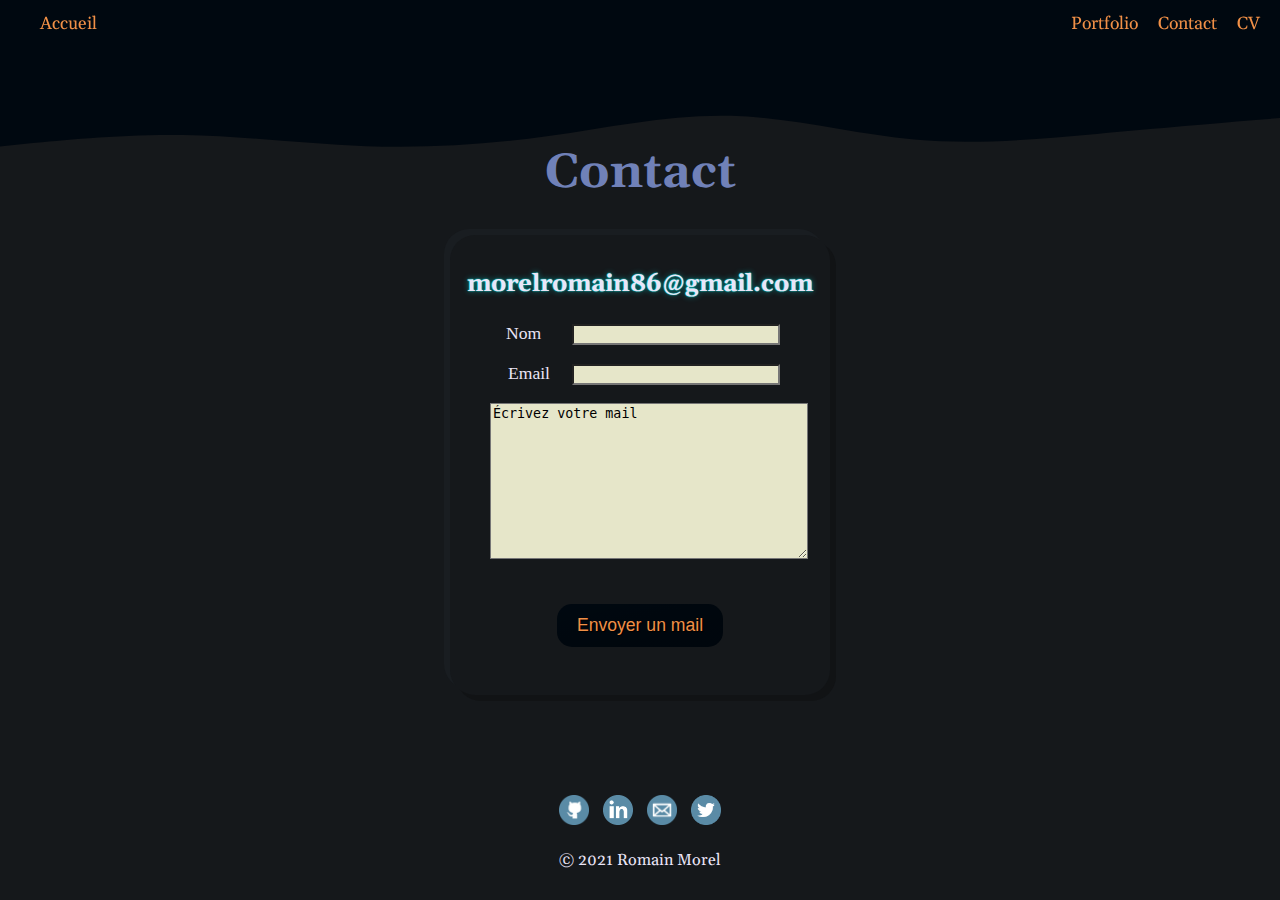
==== contact.html @ b48f038f "Add files via upload" ====
<!DOCTYPE html>
<html lang="fr">
<head>
    <meta charset="utf-8" />
    <link rel="stylesheet" href="style.css" />
    <link rel="preconnect" href="https://fonts.googleapis.com">
    <link rel="preconnect" href="https://fonts.gstatic.com" crossorigin>
    <link href="https://fonts.googleapis.com/css2?family=Gelasio&display=swap" rel="stylesheet"> 
    <style>
    @import url('https://fonts.googleapis.com/css2?family=Gelasio&display=swap');
    </style> 
    <meta name="viewport" content="width=device-width, initial-scale=1">
    <link rel="shortcut icon" href="https://morelromain.github.io/website/img/favicon_io/favicon.ico"/>
    <title>RomainMorel</title>
</head>
    
<body>
    <header>
        <nav>
            <ul>
                <li><a href="index.html">Accueil</a></li>
            </ul>
        </nav>
        <nav>
            <ul>
                <li><a href="portefolio.html">Portfolio</a></li>
                <li><a href="mailto:morelromain86@gmail.com">Contact</a></li>
                <li><a href="CV_morel.pdf">CV</a></li>
            </ul>
        </nav>
    </header>

    <div id="bloc_page">
        <div id="banner">
            <h1>Contact</h1>
            <div class="item3">
                <h3>morelromain86@gmail.com</h3>
                <form action="mailto:morelromain86@gmail.com" method="get" enctype="text/plain">
                    <div id=form_1>
                        <p>Nom &nbsp; &emsp;<input class="info" type="text" name="name" required/></p>
                        <p>Email &emsp;<input class="info" type="email" name="email" required/></p>
                    </div>
                    <div id=form_2>
                        <textarea name="comments" rows="10" cols="37" required>Écrivez votre mail </textarea>
                    </div>
                    <br><br>
                    <input id=envoi type="submit" name="submit" value="Envoyer un mail" />
                </form>
            </div>
        </div>
    </div>  
    <br>
    <br>
    <br>
    <footer>
        <br>
        <a href="https://github.com/Morelromain"><img class="link" src="img/lien/github.png" alt="github"></a>
        <a href="https://www.linkedin.com/in/romain-morel-dev/"><img class="link" src="img/lien/linkedin.png" alt="linkedin"></a>
        <a href="mailto:morelromain86@gmail.com"><img class="link" src="img/lien/email.png" alt="email"></a>
        <a href="https://twitter.com/MorelRo59425827"><img class="link" src="img/lien/twitter.png" alt="twitter"></a> 
        <br><br>© 2021 Romain Morel
    </footer>

</body>
</html>
---- style.css ----
/* Main elements */

body {
  background: rgb(21, 24, 27);
  background-image: url("img/fond.svg");
  background-size: 100% auto ;
  background-repeat: no-repeat;
  font-family: 'Gelasio', sans-serif;
  color: rgb(234, 229, 247);
}

@media(min-width: 1024px)
{
  #bloc_page {
    width: 1024px;
    margin: auto;
  }
}

/* Header */

header {
  position: fixed;
  top: 0%;
  left: 0%;
  right: 0%;
  background-image: url("img/fond.svg");
  background-size: auto auto ;
  display: flex;
  justify-content: space-between;
  align-items: flex-end;
  height: 60px;
  width: 100%;
  color: rgb(234, 229, 247);
}

#logo {
  padding-top: 30px;
}

nav ul {
  list-style-type: none;
  display: flex;
  margin-right: 0px;
  margin-bottom: 25px;
}

nav li {
  margin-right: 20px;
}

nav a {
  font-size: 1.1em;
  color: #f09047;
  margin-bottom: 25px;
  text-decoration: none;
}

nav a:hover {
  transition: all .4s ease-in-out;
  color: rgb(234, 229, 247);
}

/* Footer */

footer{
  background: rgb(21, 24, 27);
  text-align: center;
}

.link {
  width: 30px;
  height: 30px;
  margin-left: 5px;
  margin-right: 5px;
}

.link:hover {
  filter: sepia(1);
  -webkit-filter: sepia(1);
}

/* Banner */

#banner {
  margin-top: 100px;
  border-radius: 5px;
  margin-left: auto;
  margin-right: auto;
  width: 100%;
  padding-top: 10px;
  padding-bottom: 20px;
  text-align: center;
  color: #000810;
  
}

#profile_pic {
  width: 250px;
  height: 250px;
  margin-left: auto;
  margin-right: auto;
  margin-top: 20px;

}

.photo {
  width: 230px;
  height: 230px;
  margin-left: auto;
  margin-right: auto;
  border-width: 3px;
  border-style: solid;
  border-radius: 50%;
}

#profile_info {
  text-align: left;
}

.category_a {
  padding-bottom: 25px;
}

/* Text */

h1 {
  text-align: center;
  font-size: 3em;
  color: rgb(112, 129, 184);
  animation: color-change 10s infinite;
}

@keyframes color-change {
  0% { color: rgb(112, 129, 184); }
  50% { color: rgb(70, 93, 172); }
  100% { color: rgb(112, 129, 184); }
}

h2 {
  text-align: center;
  font-size: 1.8em;
  color: rgb(70, 93, 172);
  font-family: 'Gelasio', sans-serif;
}

h3 {
  text-shadow:0 0 1px #00fffb7e,0 0 2px #00fffb7e,0px 0px 1px #00fffb81, 0 0 6px #00fffb7c;color:#00fffb80;
  text-align: center;
  font-size: 1.5em;
  color: rgb(234, 229, 247);
  font-family: 'Gelasio', sans-serif;
}

p {
  font-family: 'Arial, Helvetica, sans-serif';
  font-size: 1.1em;
  color: rgb(234, 229, 247);
}

/* Category */

.category, .categoryb, .categoryc {
  display: flex;
  text-align: center;
}

.category {
  padding-bottom: 20px;
}

.categoryb {
  height: 260px;
}

.item, .item2 {
  border-radius: 31px;
  box-shadow:  6px 6px 0px #111315,
              -6px -6px 0px #191d21;
  transition: background-color 3s ease;
  border-color: rgba(64, 94, 194, 0.2);
  border-radius: 25px;
  width: 100%;
  height: 90%;
  text-align: center;
  margin: 0px 10px 0px 10px ;
}

.item2 {
  height: 80%;
}

.item2:hover {
  transition: background-color 1s ease;
  background: #000810;
}

.item:hover {
  transition: background-color 1s ease;
  background: #000810;
}

#banner_img {
  display: flex;
}

/* Category-Mobile */

@media(max-width: 1023px)
{
  .category, .categoryb {
    display:inline; 
    padding-bottom: 20px;
    border-bottom-width: 1px;
    border-bottom-style: solid;
    height: 425px;
    text-align: center;
  }

  .category {
    padding-bottom: 20px;
  }

  .item, .item2 {
    border-width: 1px;
    border-style: solid;
    border-color: rgba(64, 94, 194, 0);
    border-radius: 25px;
    width: 325px;
    height: 100%;
    margin-left: auto;
    margin-right: auto;
    margin-bottom: 25px;
    padding-bottom: 25px;
    text-align: center;
  }

}

/* Image and Logo */

.logoa {
  width: 75px;
  height: 75px;
  margin-right: 15px;
  margin-left: 15px;
}

.logob {
  width: 25%;
  height: 75px;
  margin-left: auto;
  margin-right: auto;
}

.logod {
  width: 225px;
  height: 225px;
  margin-right: 15px;
  margin-left: 15px;
}

.lien_a {
  position:absolute;
}

.lien_b {
  width: 325px;
  height: 475px;
}

@media(min-width: 1024px)
{
.sous_banner_1 {
  display:none;
}
}

@media(max-width: 1023px)
{
.lien_a {
  pointer-events: none;
}
.sous_banner_2 {
  display:none;
}
}

/* Portfolio div */

.description{
  text-align: left;
  margin-right: 15px;
  margin-left: 15px;
  font-family: 'Gelasio', sans-serif;
}

span{
  font-size: 0.8em;
  padding-left: 0.4em;
  padding-right: 0.4em;
}

.python{
  background-color:rgb(50, 100, 34)
}

.js{
  background-color:rgb(143, 130, 10)
}

.back{
  background-color:rgb(10, 88, 52)
}

.bdd{
  background-color:rgb(29, 48, 90)
}

.css{
  background-color:rgb(116, 10, 143)
}

.other{
  background-color:rgb(73, 73, 73)
}

.deploy{
  background-color:rgb(82, 0, 0)
}

/* Button */

.styled {
  font-size: 1.1em;
  color: #f09047;
  text-decoration: none;
  margin-left: auto;
  margin-right: auto;
  border: 0;
  line-height: 2.5;
  padding: 0 20px;
  text-align: center;
  text-shadow: 1px 1px 1px #000;
  border-radius: 15px;
  background-color: #000810;
  background-image: linear-gradient(to top left, rgba(0, 0, 0, 0.2), rgba(0, 0, 0, 0.2) 30%, rgba(0, 0, 0, 0));
}

.styled:hover {
  transition: all 3s ease;
  color: #fff;
  background-color: #000810;
  cursor: pointer;
}


/* Email */
form {
  width: 300px;
  height: 300px;
  margin-left: auto;
  margin-right: auto;
}

#form_1 {
  text-align: right;
  width: 280px;
  margin-left: auto;
  margin-right: auto;
}

#form_2 {
  text-align: center;
}

#envoi {
  font-size: 1.1em;
  color: #f09047;
  text-decoration: none;
  margin-left: auto;
  margin-right: auto;
  border: 0;
  line-height: 2.5;
  padding: 0 20px;
  text-align: center;
  text-shadow: 1px 1px 1px #000;
  border-radius: 15px;
  background-color: #000810;
  background-image: linear-gradient(to top left, rgba(0, 0, 0, 0.2), rgba(0, 0, 0, 0.2) 30%, rgba(0, 0, 0, 0));
}

#envoi:hover {
  transition: all 1s ease;
  color: #fff;
  background-color: rgb(21, 24, 27);
  cursor: pointer;
}

.info {
  width: 200px;
  background-color: rgb(230, 230, 201)
}

textarea{
  background-color: rgb(230, 230, 201)
}

.item3 {
  padding-top: 10px;
  border-radius: 31px;
  box-shadow:  6px 6px 0px #111315,
              -6px -6px 0px #191d21;
  transition: background-color 3s ease;
  border-color: rgba(64, 94, 194, 0.2);
  border-radius: 25px;
  width: 380px;
  height: 450px;
  margin-left: auto;
  margin-right: auto;
  text-align: center;
}

.item3:hover {
  transition: background-color 1s ease;
  background: #000810;
}
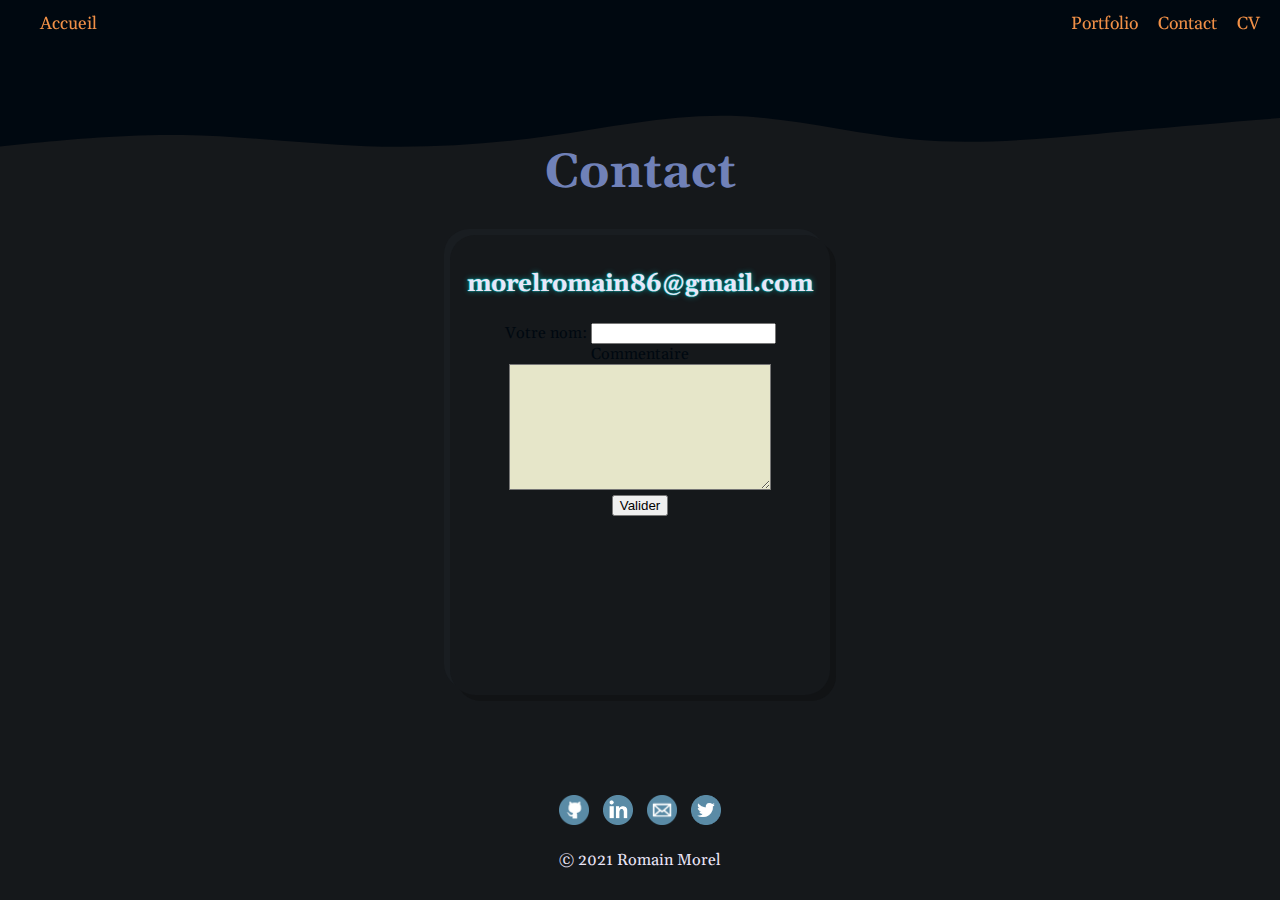
==== commit 14bf52cc: "Update contact.html" ====
--- a/contact.html
+++ b/contact.html
@@ -35,17 +35,12 @@
             <h1>Contact</h1>
             <div class="item3">
                 <h3>morelromain86@gmail.com</h3>
-                <form action="mailto:morelromain86@gmail.com" method="get" enctype="text/plain">
-                    <div id=form_1>
-                        <p>Nom &nbsp; &emsp;<input class="info" type="text" name="name" required/></p>
-                        <p>Email &emsp;<input class="info" type="email" name="email" required/></p>
-                    </div>
-                    <div id=form_2>
-                        <textarea name="comments" rows="10" cols="37" required>Écrivez votre mail </textarea>
-                    </div>
-                    <br><br>
-                    <input id=envoi type="submit" name="submit" value="Envoyer un mail" />
-                </form>
+<form enctype="text/plain" method="get" action="mailto:destinataire@toto.com">
+Votre nom: <input type="text" name="nom"><br>
+ 
+Commentaire <textarea rows="8" cols="30" name="commentaire"></textarea>
+<input type="submit" value="Valider">
+</form>
             </div>
         </div>
     </div>  
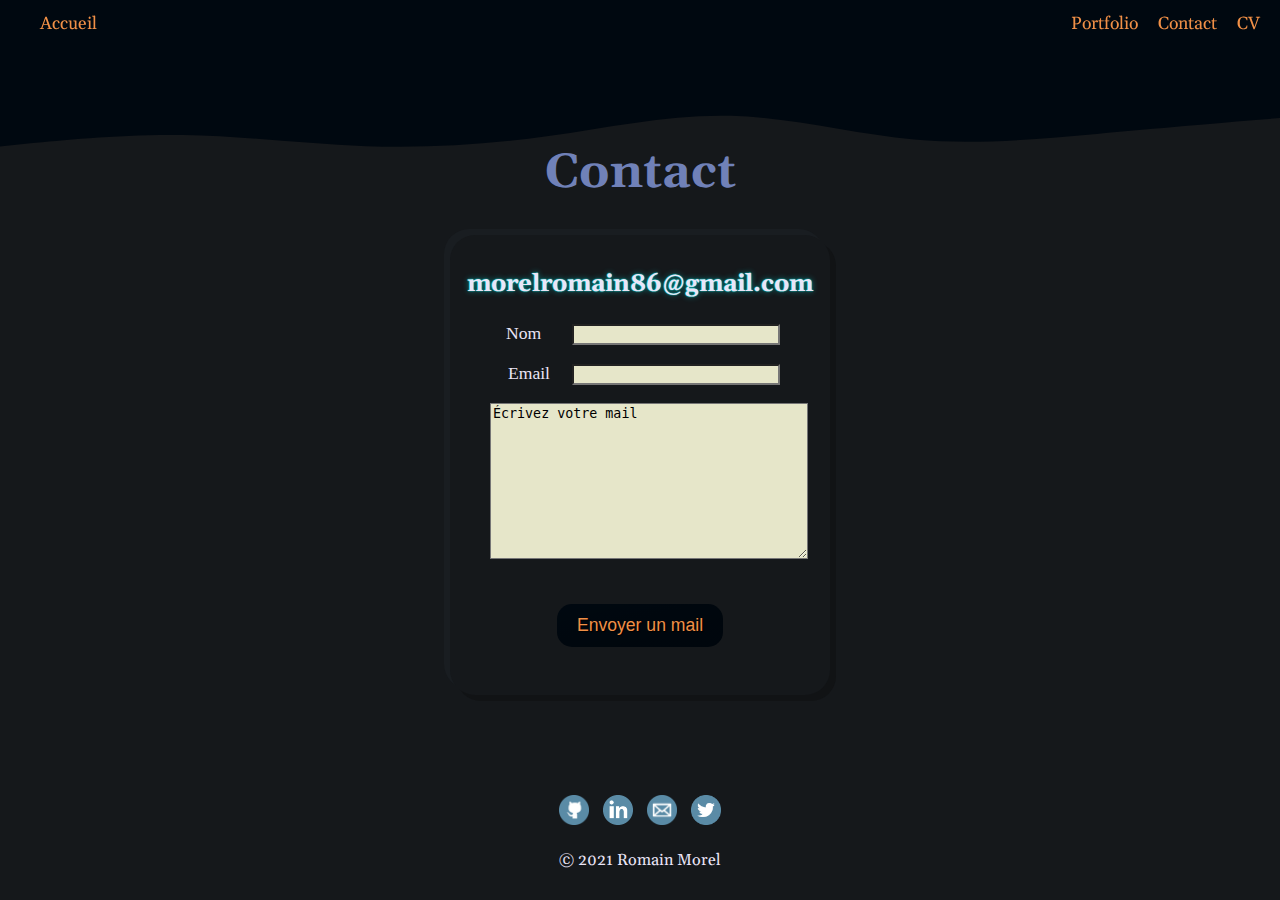
==== commit af6c8aff: "Add files via upload" ====
--- a/contact.html
+++ b/contact.html
@@ -35,12 +35,17 @@
             <h1>Contact</h1>
             <div class="item3">
                 <h3>morelromain86@gmail.com</h3>
-<form enctype="text/plain" method="get" action="mailto:destinataire@toto.com">
-Votre nom: <input type="text" name="nom"><br>
- 
-Commentaire <textarea rows="8" cols="30" name="commentaire"></textarea>
-<input type="submit" value="Valider">
-</form>
+                <form action="mailto:morelromain86@gmail.com" method="get" enctype="text/plain">
+                    <div id=form_1>
+                        <p>Nom &nbsp; &emsp;<input class="info" type="text" name="name" required/></p>
+                        <p>Email &emsp;<input class="info" type="email" name="email" required/></p>
+                    </div>
+                    <div id=form_2>
+                        <textarea name="comments" rows="10" cols="37" required>Écrivez votre mail </textarea>
+                    </div>
+                    <br><br>
+                    <input id=envoi type="submit" name="submit" value="Envoyer un mail" />
+                </form>
             </div>
         </div>
     </div>  
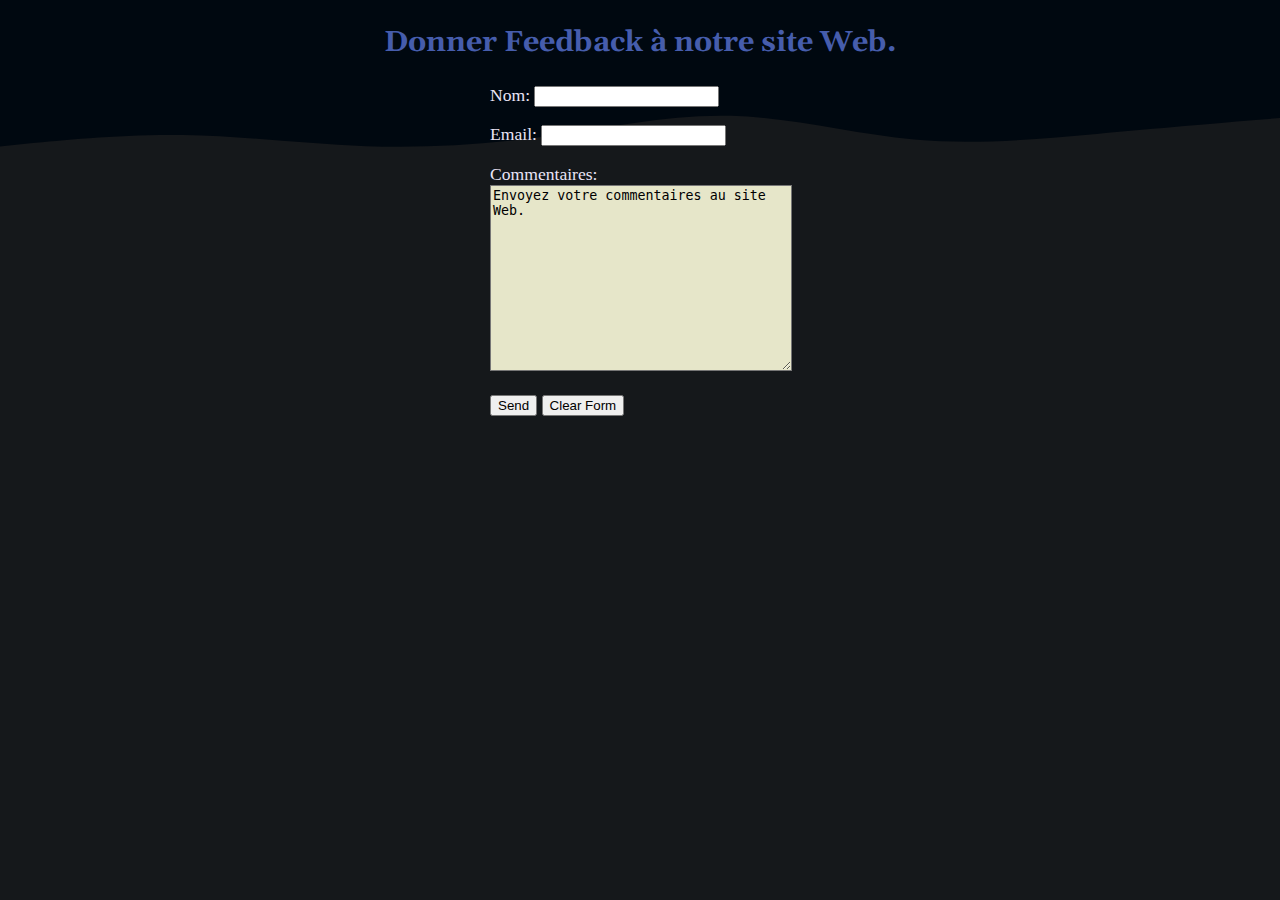
==== commit 1311a202: "Update contact.html" ====
--- a/contact.html
+++ b/contact.html
@@ -14,52 +14,23 @@
     <title>RomainMorel</title>
 </head>
     
-<body>
-    <header>
-        <nav>
-            <ul>
-                <li><a href="index.html">Accueil</a></li>
-            </ul>
-        </nav>
-        <nav>
-            <ul>
-                <li><a href="portefolio.html">Portfolio</a></li>
-                <li><a href="mailto:morelromain86@gmail.com">Contact</a></li>
-                <li><a href="CV_morel.pdf">CV</a></li>
-            </ul>
-        </nav>
-    </header>
 
-    <div id="bloc_page">
-        <div id="banner">
-            <h1>Contact</h1>
-            <div class="item3">
-                <h3>morelromain86@gmail.com</h3>
-                <form action="mailto:morelromain86@gmail.com" method="get" enctype="text/plain">
-                    <div id=form_1>
-                        <p>Nom &nbsp; &emsp;<input class="info" type="text" name="name" required/></p>
-                        <p>Email &emsp;<input class="info" type="email" name="email" required/></p>
-                    </div>
-                    <div id=form_2>
-                        <textarea name="comments" rows="10" cols="37" required>Écrivez votre mail </textarea>
-                    </div>
-                    <br><br>
-                    <input id=envoi type="submit" name="submit" value="Envoyer un mail" />
-                </form>
-            </div>
-        </div>
-    </div>  
-    <br>
-    <br>
-    <br>
-    <footer>
-        <br>
-        <a href="https://github.com/Morelromain"><img class="link" src="img/lien/github.png" alt="github"></a>
-        <a href="https://www.linkedin.com/in/romain-morel-dev/"><img class="link" src="img/lien/linkedin.png" alt="linkedin"></a>
-        <a href="mailto:morelromain86@gmail.com"><img class="link" src="img/lien/email.png" alt="email"></a>
-        <a href="https://twitter.com/MorelRo59425827"><img class="link" src="img/lien/twitter.png" alt="twitter"></a> 
-        <br><br>© 2021 Romain Morel
-    </footer>
+  <body>
+    <h2>Donner Feedback à notre site Web.</h2>
+    <form action="mailto:info@w3docs.com" method="get" enctype="text/plain">
+      <p>Nom: <input type="text" name="name" /></p>
+      <p>Email: <input type="text" name="email" /></p>
+      <p>
+        Commentaires:
+        <br />
+        <textarea name="comments" rows="12" cols="35">Envoyez votre commentaires au site Web.</textarea>
+        <br />
+      </p>
 
-</body>
+      <p>
+        <input type="submit" name="submit" value="Send" />
+        <input type="reset" name="reset" value="Clear Form" />
+      </p>
+    </form>
+  </body>
 </html>
